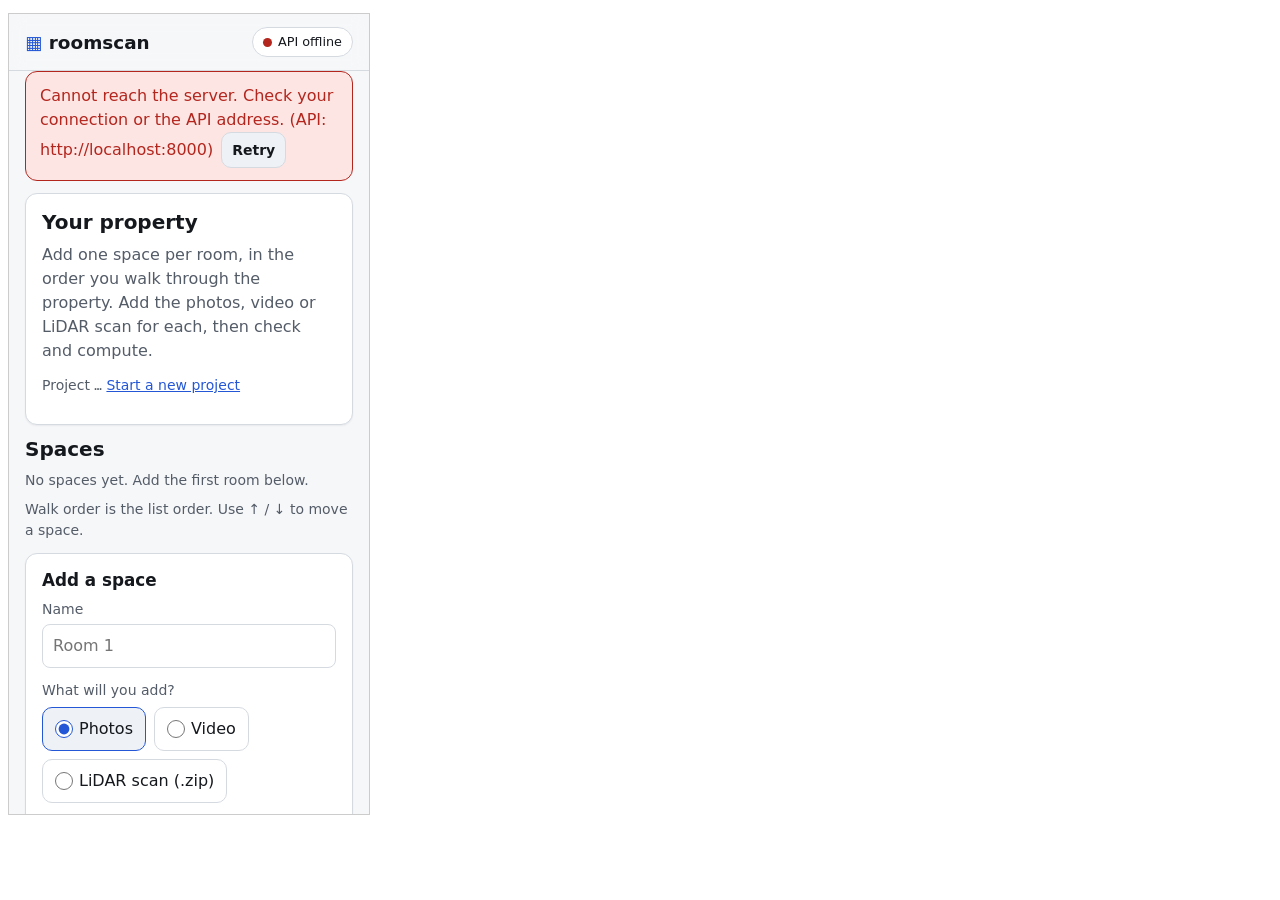
==== web/dev/smoke.html @ cf5942a6 "Static web app (web/): spaces, resumable uploads, verify, run, job polling, results No build step: p" ====
<!doctype html>
<!-- Headless smoke harness (dev only, not deployed): drives index.html in a 360 px iframe
     against the mock API and prints SMOKE OK or FAIL into #log. Used by
     tests/test_web_static.py with headless Chrome/Edge --dump-dom. Manual use:
     http://localhost:5173/dev/smoke.html?api=http://localhost:8000 -->
<meta charset="utf-8"><title>smoke</title><body><pre id="log"></pre>
<iframe id="f" style="width:360px;height:800px;border:1px solid #ccc"></iframe>
<script>
const api = new URLSearchParams(location.search).get('api') || 'http://localhost:8000';
const log = (m) => { document.getElementById('log').textContent += m + "\n"; };
const errs = [];
const sleep = (ms) => new Promise(r => setTimeout(r, ms));
async function until(fn, what, t = 20000) {
  const t0 = Date.now();
  while (Date.now() - t0 < t) { try { const v = fn(); if (v) return v; } catch (e) {} await sleep(100); }
  throw new Error('timeout: ' + what);
}
try { localStorage.clear(); } catch (e) {}
const f = document.getElementById('f');
f.addEventListener('load', async () => {
  const w = f.contentWindow, d = f.contentDocument;
  w.addEventListener('error', e => errs.push(String(e.message)));
  w.addEventListener('unhandledrejection', e => errs.push('rejection ' + String(e.reason)));
  try {
    await until(() => d.querySelector('#api-status.up'), 'api up');
    await until(() => /\S{3,}/.test(d.querySelector('#project-id').textContent) && !d.querySelector('#project-id').textContent.includes('…'), 'project id');
    log('project ' + d.querySelector('#project-id').textContent);
    d.querySelector('#add-space button[type=submit]').click();
    await until(() => d.querySelector('#spaces li.space'), 'space card');
    log('space: ' + d.querySelector('#spaces .name-input').value);
    const inp = d.querySelector('#spaces li.space input[type=file]');
    const dt = new w.DataTransfer();
    dt.items.add(new w.File([new Uint8Array([255, 216, 1])], 'a.jpg', { type: 'image/jpeg' }));
    dt.items.add(new w.File([new Uint8Array([255, 216, 2])], 'b_blur.jpg', { type: 'image/jpeg' }));
    inp.files = dt.files;
    inp.dispatchEvent(new w.Event('change'));
    await until(() => d.querySelector('#upload-summary').textContent.includes('All 2 files uploaded'), 'uploads');
    log('count: ' + d.querySelector('#spaces .count').textContent);
    const H = d.querySelector('input[id^="H-"]');
    H.value = '2.5';
    H.dispatchEvent(new w.Event('change'));
    await until(() => d.querySelector('.sizes-hint[aria-live]').textContent === 'Saved.', 'sizes saved');
    d.querySelector('#verify').click();
    await until(() => d.querySelector('#spaces .badge.warn, #spaces .badge.ok'), 'verify badge');
    await sleep(300);
    log('badge: ' + d.querySelector('#spaces .badge').textContent);
    log('findings: ' + ((d.querySelector('#spaces .findings') || {}).textContent || '-'));
    log('hint: ' + d.querySelector('#run-hint').textContent);
    if (d.querySelector('#run').disabled) throw new Error('run button disabled after verify');
    d.querySelector('#run').click();
    await until(() => !d.querySelector('#job').hidden, 'job section');
    await until(() => !d.querySelector('#results').hidden && d.querySelector('#summary dd'), 'results', 30000);
    await until(() => d.querySelector('#comparison-table table'), 'comparison table');
    await until(() => d.querySelector('#plan-img').naturalWidth > 0, 'plan image');
    log('stages: ' + [...d.querySelectorAll('#stages li')].map(l => l.className.replace('stage ', '')).join(','));
    log('summary: ' + d.querySelector('#summary').textContent);
    log('rooms: ' + d.querySelector('#rooms-table').textContent);
    log('comparison: ' + d.querySelector('#comparison-table').textContent);
    log('damage: ' + d.querySelector('#damage').textContent);
    log('downloads: ' + d.querySelectorAll('#downloads a').length);
    const sw = d.documentElement.scrollWidth;
    log('scrollWidth: ' + sw);
    if (sw > 360) throw new Error('horizontal scroll at 360 px: ' + sw);
    const pid = d.querySelector('#project-id').textContent;
    if (!w.localStorage.getItem('roomscan.job.' + pid)) throw new Error('job id not stored');
    log(errs.length ? 'FAIL js errors: ' + errs.join(' | ') : 'SMOKE OK');
  } catch (e) {
    const q = (s) => { const el = d.querySelector(s); return el ? el.textContent.trim().replace(/\s+/g, ' ') : '-'; };
    log('state: banner=' + q('#banner') + ' / uploads=' + q('#upload-summary') + ' / spaces=' + q('#spaces') + ' / hint=' + q('#run-hint') + ' / job=' + q('#job'));
    log('FAIL ' + e.message + (errs.length ? ' / js errors: ' + errs.join(' | ') : ''));
  }
  // Report to the test harness's static server (404 when served by anything else: harmless).
  fetch('/__smoke_result', { method: 'POST', body: document.getElementById('log').textContent }).catch(() => {});
});
f.src = '../index.html?api=' + encodeURIComponent(api);
</script>
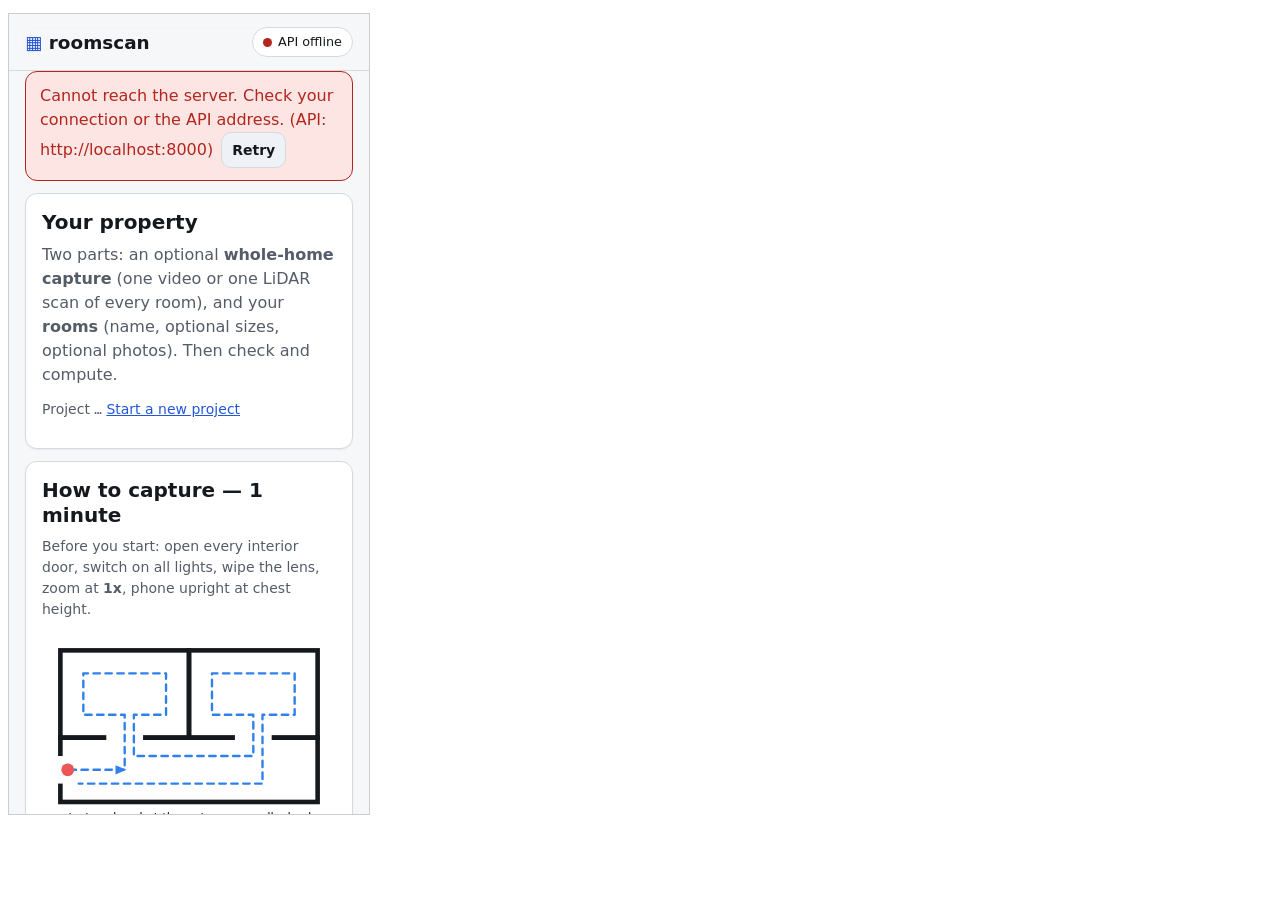
==== commit 678b018d: "Web app + API: one optional whole-home capture (video or LiDAR) plus rooms A project is now rooms (n" ====
--- a/web/dev/smoke.html
+++ b/web/dev/smoke.html
@@ -36,6 +36,17 @@
     inp.dispatchEvent(new w.Event('change'));
     await until(() => d.querySelector('#upload-summary').textContent.includes('All 2 files uploaded'), 'uploads');
     log('count: ' + d.querySelector('#spaces .count').textContent);
+    await until(() => d.querySelectorAll('#guide .guide-svg svg').length === 5, 'guide svgs inline');
+    const vid = d.querySelector('input[name=capkind][value=video]');
+    vid.checked = true; vid.dispatchEvent(new w.Event('change'));
+    await until(() => d.querySelector('#capture-body input[type=file]'), 'capture picker');
+    const ci = d.querySelector('#capture-body input[type=file]');
+    const dt2 = new w.DataTransfer();
+    dt2.items.add(new w.File([new Uint8Array([0, 0, 0, 24])], 'walk.mov', { type: 'video/quicktime' }));
+    ci.files = dt2.files;
+    ci.dispatchEvent(new w.Event('change'));
+    await until(() => d.querySelector('#upload-summary').textContent.includes('All 3 files uploaded'), 'capture upload');
+    log('capture: ' + d.querySelector('#capture-body').textContent);
     const H = d.querySelector('input[id^="H-"]');
     H.value = '2.5';
     H.dispatchEvent(new w.Event('change'));
@@ -58,6 +69,8 @@
     log('comparison: ' + d.querySelector('#comparison-table').textContent);
     log('damage: ' + d.querySelector('#damage').textContent);
     log('downloads: ' + d.querySelectorAll('#downloads a').length);
+    if (d.querySelectorAll('#run-tabs button').length !== 2) throw new Error('expected a tab per run');
+    if (!/Whole home: video/.test(d.querySelector('#comparison-table').textContent)) throw new Error('no tier column');
     const sw = d.documentElement.scrollWidth;
     log('scrollWidth: ' + sw);
     if (sw > 360) throw new Error('horizontal scroll at 360 px: ' + sw);
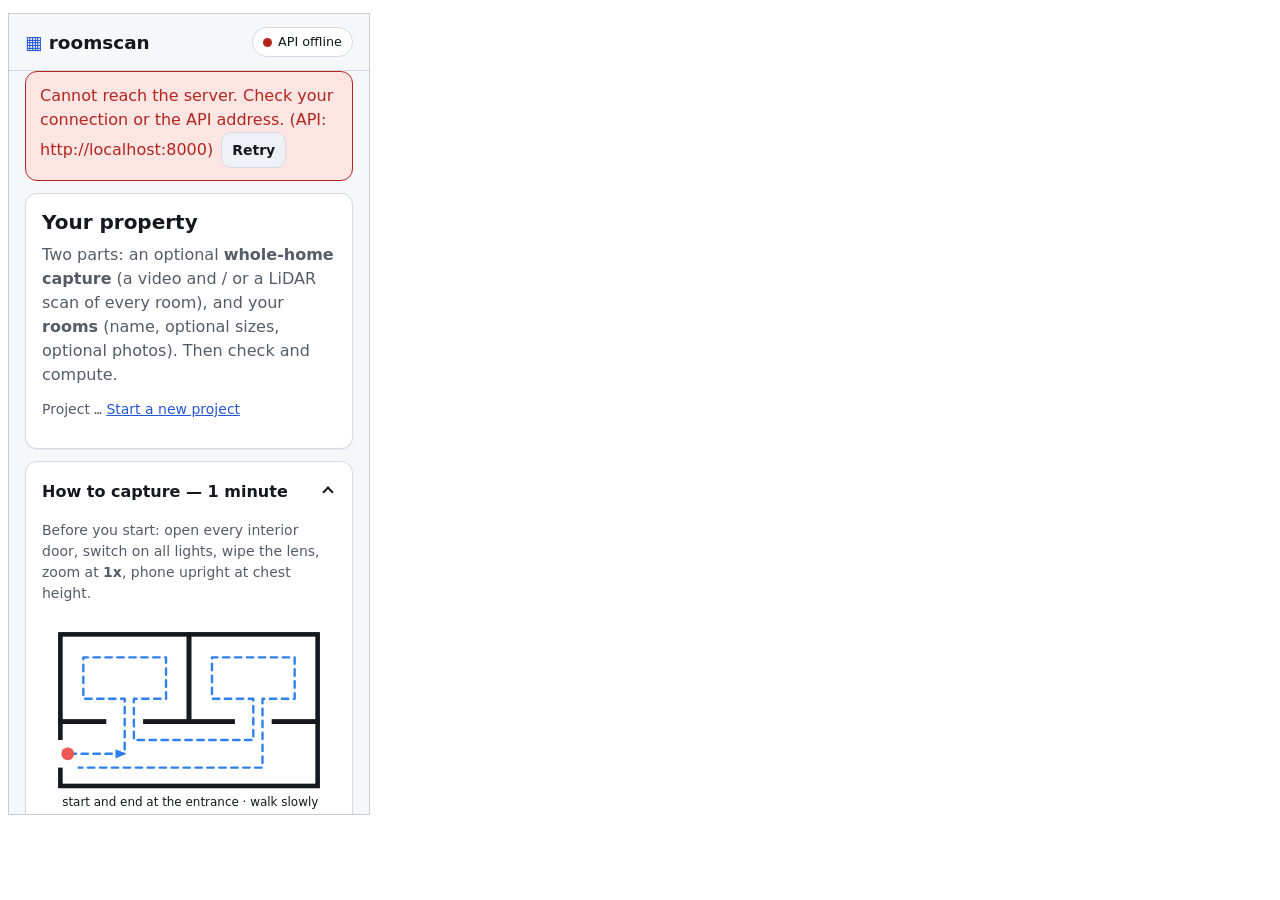
==== commit a2dc1cde: "Web: whole-home video AND LiDAR as two independent captures; collapsible capture guide - Capture sec" ====
--- a/web/dev/smoke.html
+++ b/web/dev/smoke.html
@@ -36,17 +36,28 @@
     inp.dispatchEvent(new w.Event('change'));
     await until(() => d.querySelector('#upload-summary').textContent.includes('All 2 files uploaded'), 'uploads');
     log('count: ' + d.querySelector('#spaces .count').textContent);
+    // the guide is a <details>, open on the very first visit (localStorage was cleared)
+    const g = d.querySelector('details#guide');
+    if (!g || !g.querySelector('summary')) throw new Error('guide is not a details/summary');
+    if (!g.open) throw new Error('guide not open on first visit');
     await until(() => d.querySelectorAll('#guide .guide-svg svg').length === 5, 'guide svgs inline');
-    const vid = d.querySelector('input[name=capkind][value=video]');
-    vid.checked = true; vid.dispatchEvent(new w.Event('change'));
-    await until(() => d.querySelector('#capture-body input[type=file]'), 'capture picker');
-    const ci = d.querySelector('#capture-body input[type=file]');
-    const dt2 = new w.DataTransfer();
-    dt2.items.add(new w.File([new Uint8Array([0, 0, 0, 24])], 'walk.mov', { type: 'video/quicktime' }));
-    ci.files = dt2.files;
-    ci.dispatchEvent(new w.Event('change'));
-    await until(() => d.querySelector('#upload-summary').textContent.includes('All 3 files uploaded'), 'capture upload');
-    log('capture: ' + d.querySelector('#capture-body').textContent);
+    if (w.localStorage.getItem('roomscan.guide.open') !== 'false') throw new Error('returning visit would not collapse the guide');
+    // both whole-home captures, independently
+    const addCap = async (kind, file) => {
+      await until(() => d.querySelector(`#cap-${kind} .cap-body input[type=file]`), kind + ' picker');
+      const ci = d.querySelector(`#cap-${kind} .cap-body input[type=file]`);
+      const dt2 = new w.DataTransfer();
+      dt2.items.add(file);
+      ci.files = dt2.files;
+      ci.dispatchEvent(new w.Event('change'));
+    };
+    await addCap('video', new w.File([new Uint8Array([0, 0, 0, 24])], 'walk.mov', { type: 'video/quicktime' }));
+    await until(() => d.querySelector('#upload-summary').textContent.includes('All 3 files uploaded'), 'video upload');
+    await addCap('lidar', new w.File([new Uint8Array([80, 75, 3, 4])], 'scan.zip', { type: 'application/zip' }));
+    await until(() => d.querySelector('#upload-summary').textContent.includes('All 4 files uploaded'), 'lidar upload');
+    log('video: ' + d.querySelector('#cap-video .cap-body').textContent);
+    log('lidar: ' + d.querySelector('#cap-lidar .cap-body').textContent);
+    if (!/Replace video/.test(d.querySelector('#cap-video').textContent)) throw new Error('no Replace video button');
     const H = d.querySelector('input[id^="H-"]');
     H.value = '2.5';
     H.dispatchEvent(new w.Event('change'));
@@ -69,8 +80,12 @@
     log('comparison: ' + d.querySelector('#comparison-table').textContent);
     log('damage: ' + d.querySelector('#damage').textContent);
     log('downloads: ' + d.querySelectorAll('#downloads a').length);
-    if (d.querySelectorAll('#run-tabs button').length !== 2) throw new Error('expected a tab per run');
-    if (!/Whole home: video/.test(d.querySelector('#comparison-table').textContent)) throw new Error('no tier column');
+    const tabs = [...d.querySelectorAll('#run-tabs button')].map(b => b.textContent);
+    log('tabs: ' + tabs.join(' | '));
+    if (tabs.join('|') !== 'Rooms (photos)|Whole home (video)|Whole home (LiDAR)') throw new Error('expected a tab per run');
+    if (!/Whole home: video/.test(d.querySelector('#comparison-table').textContent)) throw new Error('no video tier rows');
+    if (!/Whole home: LiDAR/.test(d.querySelector('#comparison-table').textContent)) throw new Error('no LiDAR tier rows');
+    if (!d.querySelector('#cap-video .cap-badge:not([hidden])') || !d.querySelector('#cap-lidar .cap-badge:not([hidden])')) throw new Error('capture badges missing');
     const sw = d.documentElement.scrollWidth;
     log('scrollWidth: ' + sw);
     if (sw > 360) throw new Error('horizontal scroll at 360 px: ' + sw);
